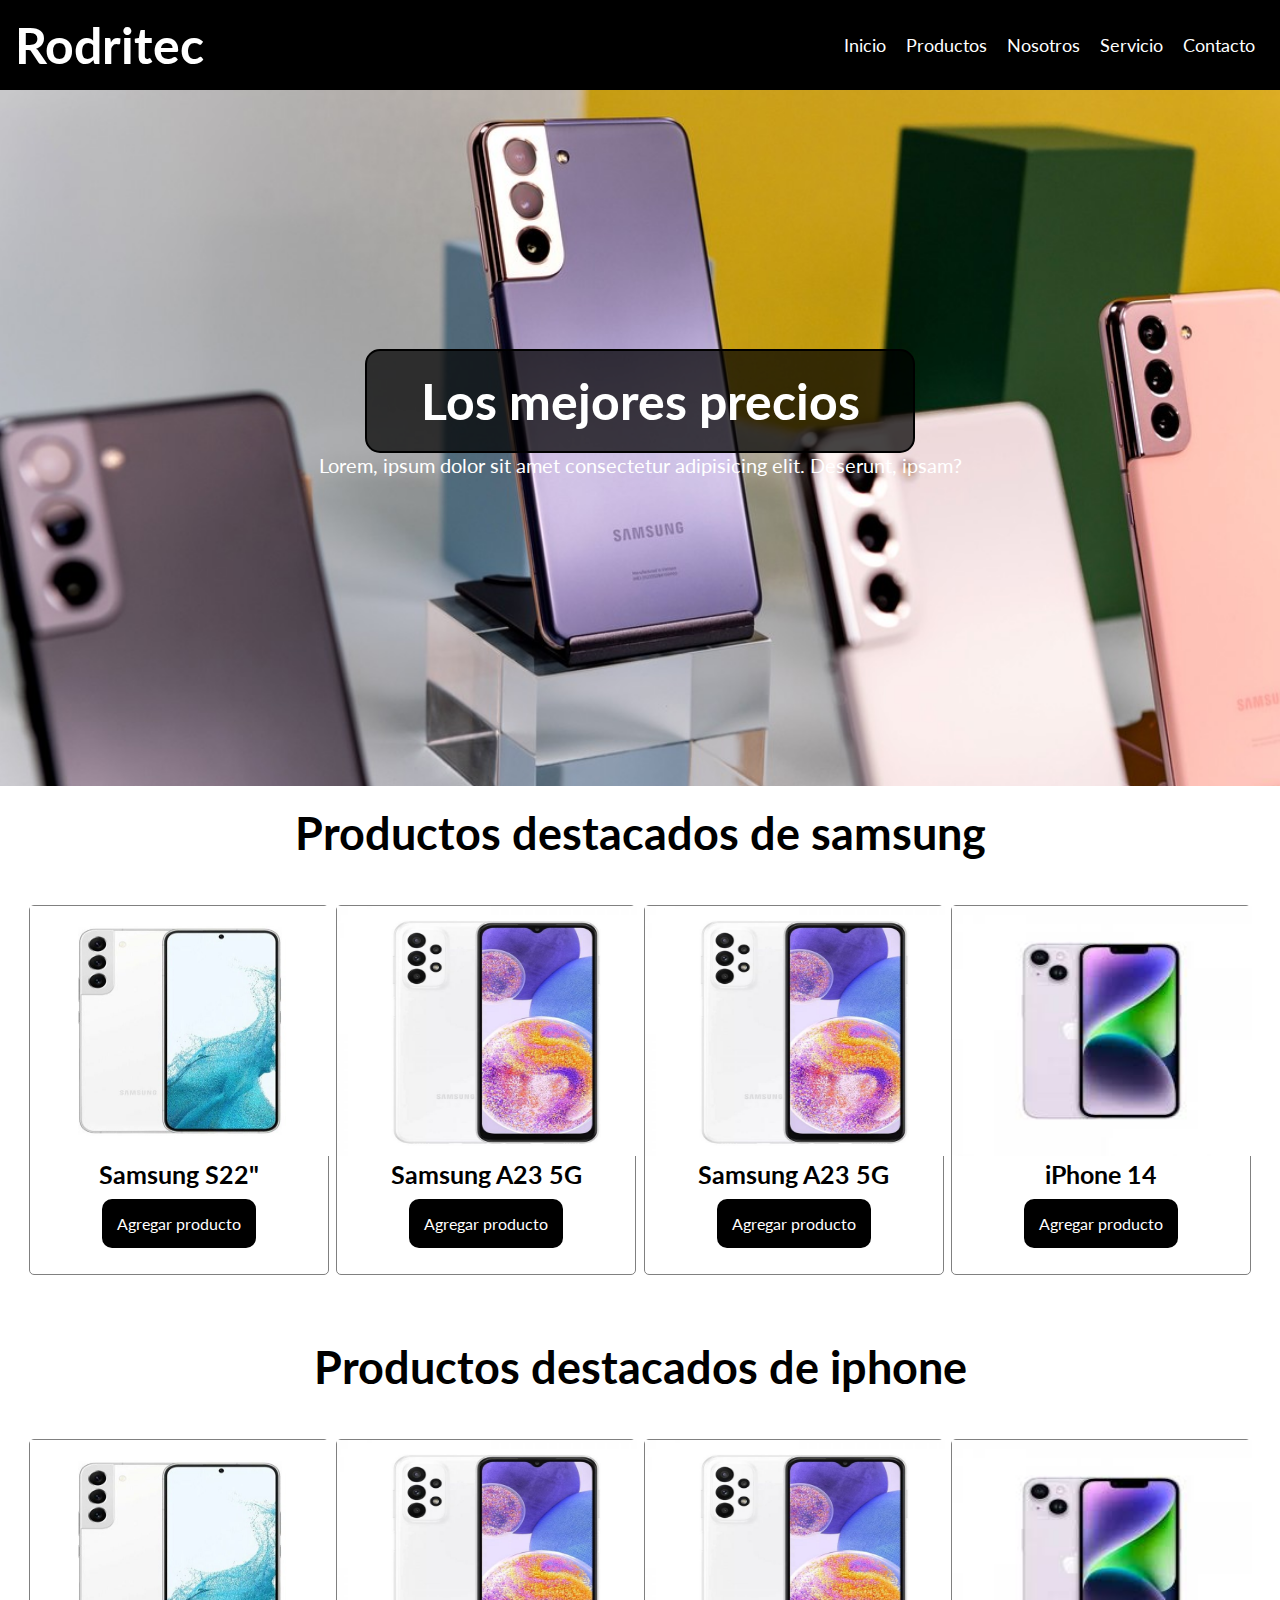
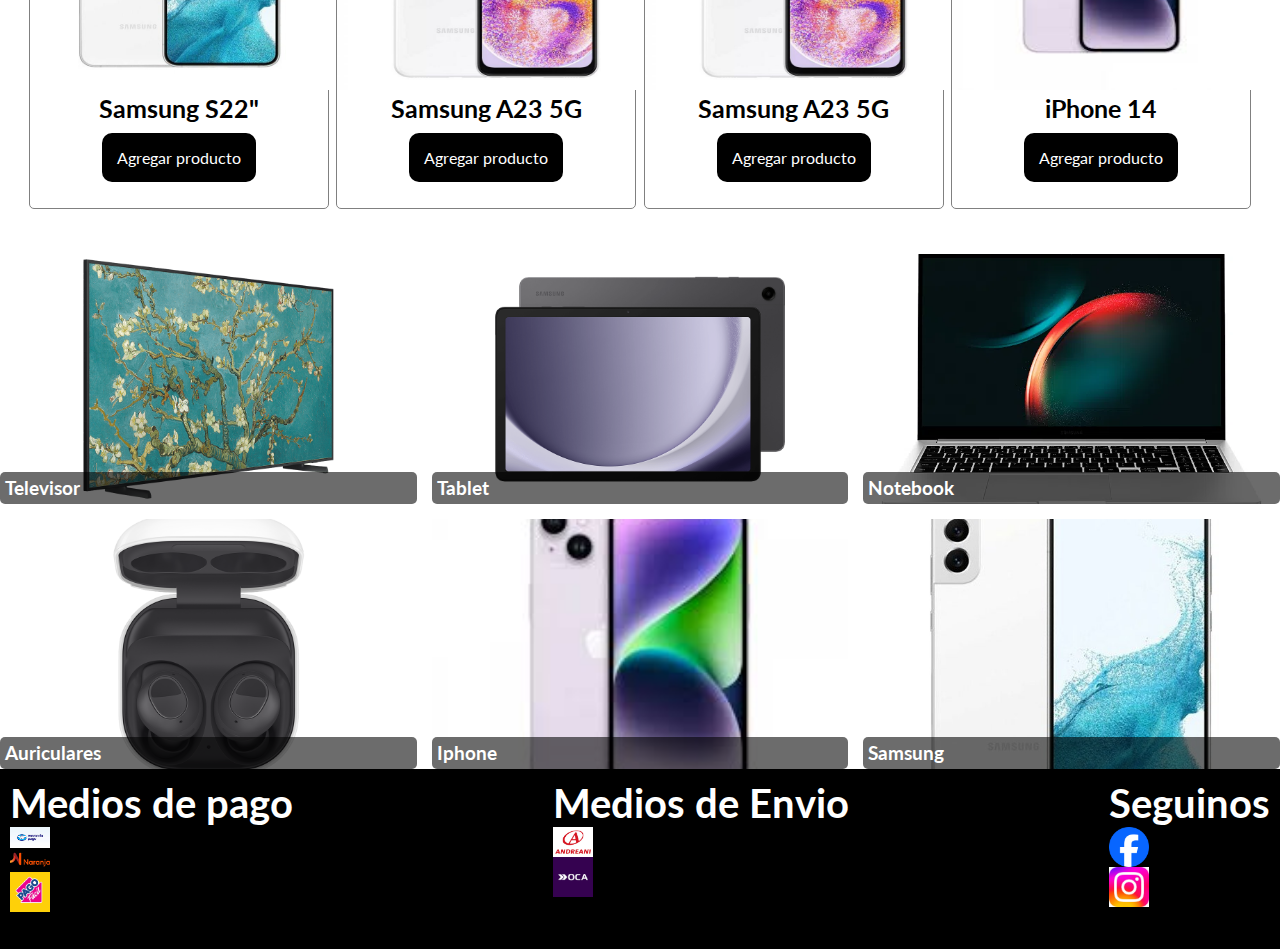
==== PreEntrega1-DellOrto/index.html @ e6a42798 "Primer guardado" ====
<!--Como tematica, mi pagina web va a ser de venta de celulares/tecnologias--> 

<!DOCTYPE html>
<html lang="es">
<head>
    <meta charset="UTF-8">
    <meta name="viewport" content="width=device-width, initial-scale=1.0">
    <link rel="stylesheet" href="./css/style.css">
    <title> PreEntrega1 Dell Orto</title>
</head>
<body>
    <header>
        <h1>Rodritec</h1>
        <nav>
            <!--ENLACES RELATIVOS-->
            <ul> 
                <!--ul>li*5>a para simplificar todo y no hacer uno por uno-->
                <li><a href="./index.html">Inicio</a></li>
                <li><a href="./pages/productos.html">Productos</a></li>
                <li><a href="./pages/nosotros.html">Nosotros</a></li>
                <li><a href="./pages/servicios.html">Servicio</a></li>
                <li><a href="./pages/contacto.html">Contacto</a></li>
            </ul>
        </nav>
        <!--ENLACES ABSOLUTO-->
        <!--<a href="https://plataforma-beta.coderhouse.com/" target="_blank">Coder</a>-->
        <!--ENLACES INTERNO-->
        <!--<a href="#contactos">Contactos</a>-->
    </header>
    <main>
        <section class="hero">
            <h2>Los mejores precios</h2>
            <p>Lorem, ipsum dolor sit amet consectetur adipisicing elit. Deserunt, ipsam?</p>
        </section>
        <section class="destacados">
            <h2>Productos destacados de samsung</h2>
            <div class="destacados-contenedor">
                <div>
                    <img src="./img/s 22.jpg" alt="">
                    <h3>Samsung S22"</h3>
                    <a href="" class="boton">Agregar producto</a>
                </div>
                <div>
                    <img src="./img/a 23.jpg" alt="">
                    <h3>Samsung A23 5G</h3>
                    <a href="" class="boton">Agregar producto</a>
                </div>
                <div>
                    <img src="./img/a 23.jpg" alt="">
                    <h3>Samsung A23 5G</h3>
                    <a href="" class="boton">Agregar producto</a>
                </div>
                <div>
                    <img src="./img/iphone.jpeg" alt="">
                    <h3>iPhone 14</h3>
                    <a href="" class="boton">Agregar producto</a>
                </div>
            </div>
        </section>
        <section class="destacados">
            <h2>Productos destacados de iphone</h2>
            <div class="destacados-contenedor">
                <div>
                    <img src="./img/s 22.jpg" alt=""> 
                    <h3>Samsung S22"</h3>
                    <a href="" class="boton">Agregar producto</a>
                </div>
                <div>
                    <img src="./img/a 23.jpg" alt="">
                    <h3>Samsung A23 5G</h3>
                    <a href="" class="boton">Agregar producto</a>
                </div>
                <div>
                    <img src="./img/a 23.jpg" alt="">
                    <h3>Samsung A23 5G</h3>
                    <a href="" class="boton">Agregar producto</a>
                </div>
                <div>
                    <img src="./img/iphone.jpeg" alt="">
                    <h3>iPhone 14</h3>
                    <a href="" class="boton">Agregar producto</a>
                </div>
            </div>
        </section>
        <section class="grid-galeria">
            <div class="grid-item img1">
                <img src="./img/televisor samsg.png" alt="">
                <h3>Televisor</h3>
            </div>
            <div class="grid-item img2">
                <img src="./img/tablett.png" alt="">
                <h3>Tablet</h3>
            </div>
            <div class="grid-item img3">
                <img src="./img/nootebookk.webp" alt="">
                <h3>Notebook</h3>
            </div>
            <div class="grid-item img4">
                <a href="https://www.facebook.com/?locale=es_LA" target="_blank"><img src="./img/auriculares inalambico.png" alt=""></a>
                <h3>Auriculares</h3>
            </div>
            <div class="grid-item img5">
                <img src="./img/iphone.jpeg" alt="">
                <h3>Iphone</h3>
            </div>
            <div class="grid-item img6">
                <img src="./img/s 22.jpg" alt="">
                <h3>Samsung</h3>
            </div>
        </section>
    </main>
    <footer>
        <div>
            <h2>Medios de pago</h2>
            <img src="./img/MERCADO PAGO.jpeg" alt="">
            <img src="./img/Logo_Naranja.png" alt="">
            <img src="./img/PAGO FACIL.png" alt="">
        </div>
        <div>
            <h2>Medios de Envio</h2>
            <img src="./img/ANDREANI.png" alt="">
            <img src="./img/OCAAA.png" alt="">
        </div>
        <div>
            <h2>Seguinos</h2>
            <a href="https://www.facebook.com/?locale=es_LA" target="_blank"><img src="./img/2023_Facebook_icon.svg.webp" alt=""></a>
            <a href="https://www.instagram.com/rodri.dellorto/" target="_blank"><img src="./img/insta.jpeg" alt=""></a>
        </div>
    </footer>
</body>
</html>
---- PreEntrega1-DellOrto/css/style.css ----
/*!--------FONTS-------*/

@import url('https://fonts.googleapis.com/css2?family=Lato:ital,wght@0,100;0,300;0,400;0,700;0,900;1,100;1,300;1,400;1,700;1,900&display=swap');

/*!---------RESET---------*/

*{
    margin: 0%;
    padding: 0%;
    box-sizing: border-box;
}

body{
    font-family: "Lato", sans-serif;
}

/*!-------HEADER----------*/

header{
    background-color: black;
    padding: 15px;
    position: sticky;
    top: 0;
    display: flex;
    justify-content: space-between;
    align-items: center;
    z-index: 1;
}

header h1{
    color: white;
    font-size: 50px;
}

header nav ul{
    list-style: none;
    display: flex;
}

header nav ul li{
    display: inline-block;
    margin: 10px;
}

header nav ul li a{
    text-decoration: none;
    color: white;
    font-size: 18px;
}



/*!-------MAIN----------*/

.hero{
    width: 100%;
    height: calc(100vh - 204px);
    color: white;
    text-align: center;
    background-image: url(../img/samsungg.jpg);
    background-position: center;
    background-repeat: no-repeat;
    background-size: cover;
    background-attachment: fixed;
    display: flex;
    flex-direction: column;
    justify-content: center;
    align-items: center;
}

.hero h2{
    width: 550px;
    background-color: rgba(0, 0, 0, 0.724);
    font-size: 50px;
    border: 2px solid rgb(0, 0, 0);
    display: inline-block;
    padding: 20px;
    border-radius: 15px;
}

.hero p{
    font-size: 20px;
    margin-bottom: 50px;
}

.hero a{
    background-color: black;
    text-decoration: none;
    color: white;
    padding: 10px;
}

.destacados h2{
    color: black;
    font-size: 45px;
    text-align: center;
    padding: 20px;
}

.destacados-contenedor{
    display: flex;
    justify-content: space-around;
    align-items: center;
    flex-wrap: wrap;
    padding: 25px;
}

.destacados .destacados-contenedor div{
    border: 1px solid gray;
    width: 300px;
    height: 370px;
    text-align: center;
    margin-bottom: 20px;
    border-radius: 5px;
}

.destacados div h3{
    font-size: 25px;
    margin-bottom: 25px;
}

.destacados div a{
    text-decoration: none;
    color: white;
    background-color: black;
    padding: 15px;
    border-radius: 10px;
}

.destacados div img{
    width: 300px;
    height: 250px;
}

.destacados-2 h2{
    color: black;
    font-size: 45px;
    text-align: center;
    padding: 20px;
}

.grid-galeria{
    width: 100%;
    height: auto;
    display: grid;
    grid-template-columns:repeat(3, 1fr) ;
    grid-auto-rows: 250px;
    gap: 15px;
}

.grid-galeria div img{
    width: 100%;
    height: 100%;
    object-fit: cover;
}

.grid-item{
    position: relative;
}

.grid-item h3{
    position: absolute;
    bottom: 0;
    background-color: rgba(0, 0, 0, 0.575);
    width: 100%;
    color: white;
    padding: 5px;
    border-radius: 5px;
}

.fixed {
    position: fixed;
    bottom: 80px;
    right: 50px;
}

.fixed img {
    width: 60px;
}

















/*!-------FOOTER---------*/

footer{
    background-color: black;
    width: 100%;
    height: 180px;
    display: flex;
    justify-content: space-between;
    padding: 10px;
}

footer h2{
    color: white;
    font-size: 40px;
}

footer img{
    width: 40px;
    display: flex;
    flex-direction: column;
}


@media (max-width: 720px){
    header{
        flex-direction: column;
        position: static;
    }
    header nav ul li{
        margin: 5px;
    }
    .hero h2{
        width: 300px;
        font-size: 25px;
    }
    .hero p{
        font-size: 16px;
    }
}

@media (max-width: 440px){
    header nav ul{
        flex-direction: column;
    }
    header nav ul li{
        text-align: center;
    }
    header nav ul li a{
        font-size: 15px;
    }
}
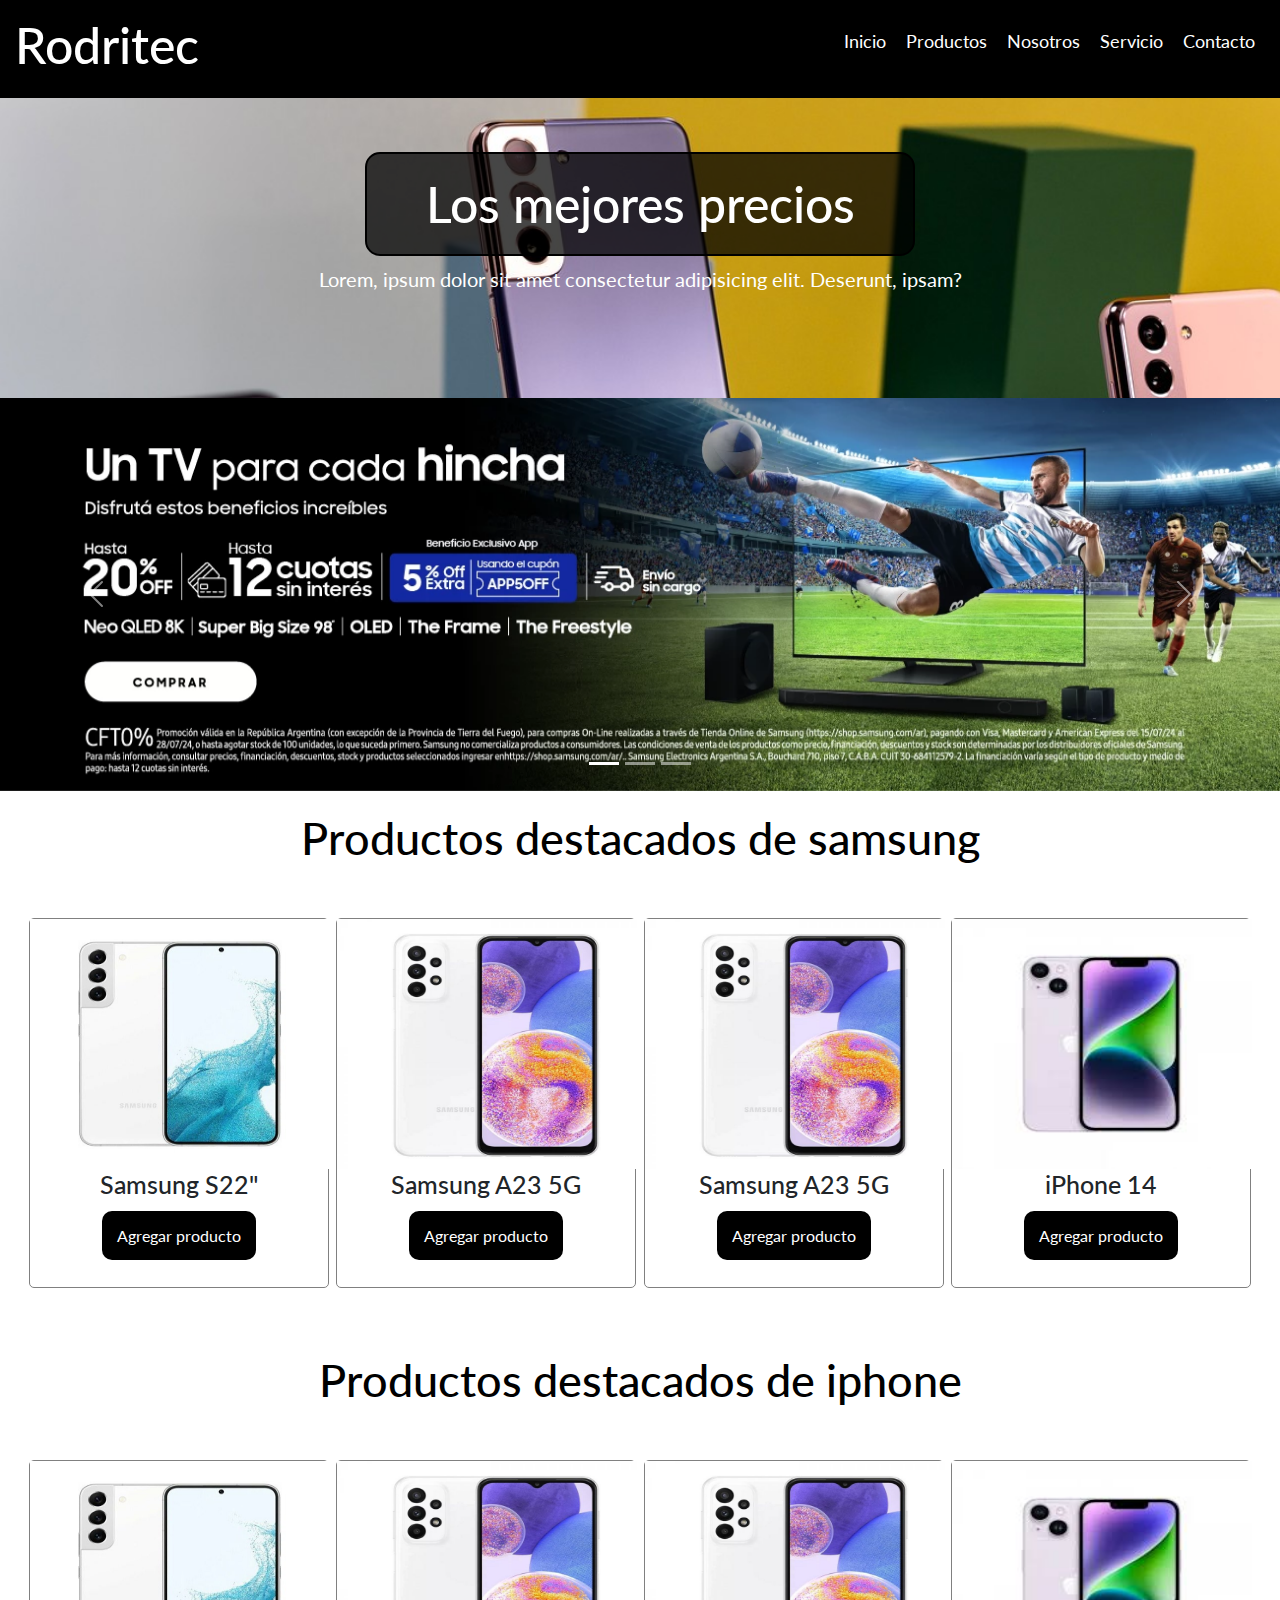
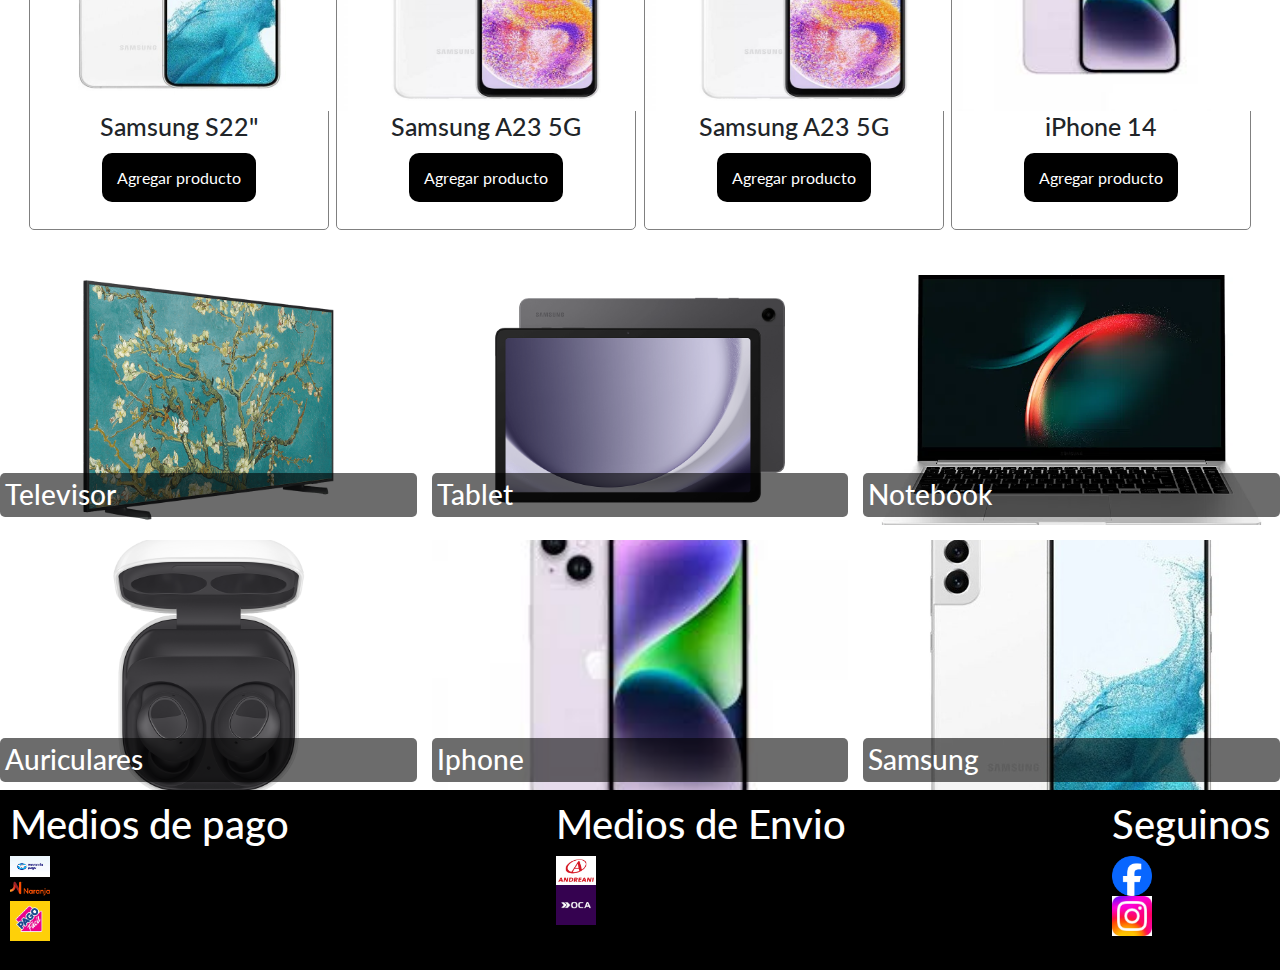
==== commit f6eee0a6: "segunda entrega" ====
--- a/PreEntrega1-DellOrto/index.html
+++ b/PreEntrega1-DellOrto/index.html
@@ -1,10 +1,12 @@
 <!--Como tematica, mi pagina web va a ser de venta de celulares/tecnologias--> 
 
+<!--NO ALCANCE A TERMINAR EL TRABAJO POR PORBLEMAS PERSONALES (ESTOY ATRASADO)--> 
 <!DOCTYPE html>
 <html lang="es">
 <head>
     <meta charset="UTF-8">
     <meta name="viewport" content="width=device-width, initial-scale=1.0">
+    <link href="https://cdn.jsdelivr.net/npm/bootstrap@5.3.3/dist/css/bootstrap.min.css" rel="stylesheet" integrity="sha384-QWTKZyjpPEjISv5WaRU9OFeRpok6YctnYmDr5pNlyT2bRjXh0JMhjY6hW+ALEwIH" crossorigin="anonymous">
     <link rel="stylesheet" href="./css/style.css">
     <title> PreEntrega1 Dell Orto</title>
 </head>
@@ -31,6 +33,39 @@
         <section class="hero">
             <h2>Los mejores precios</h2>
             <p>Lorem, ipsum dolor sit amet consectetur adipisicing elit. Deserunt, ipsam?</p>
+        </section>
+        <section>
+            <div id="carouselExampleIndicators" class="carousel slide">
+                <div class="carousel-indicators">
+                    <button type="button" data-bs-target="#carouselExampleIndicators" data-bs-slide-to="0"
+                        class="active" aria-current="true" aria-label="Slide 1"></button>
+                    <button type="button" data-bs-target="#carouselExampleIndicators" data-bs-slide-to="1"
+                        aria-label="Slide 2"></button>
+                    <button type="button" data-bs-target="#carouselExampleIndicators" data-bs-slide-to="2"
+                        aria-label="Slide 3"></button>
+                </div>
+                <div class="carousel-inner">
+                    <div class="carousel-item active">
+                        <img src="./img/samsunggg 1.webp" class="d-block w-100" alt="..." />
+                    </div>
+                    <div class="carousel-item">
+                        <img src="./img/samsunggg 2.webp" class="d-block w-100" alt="..." />
+                    </div>
+                    <div class="carousel-item">
+                        <img src="./img/samsunggg 3.webp" class="d-block w-100" alt="..." />
+                    </div>
+                </div>
+                <button class="carousel-control-prev" type="button" data-bs-target="#carouselExampleIndicators"
+                    data-bs-slide="prev">
+                    <span class="carousel-control-prev-icon" aria-hidden="true"></span>
+                    <span class="visually-hidden">Previous</span>
+                </button>
+                <button class="carousel-control-next" type="button" data-bs-target="#carouselExampleIndicators"
+                    data-bs-slide="next">
+                    <span class="carousel-control-next-icon" aria-hidden="true"></span>
+                    <span class="visually-hidden">Next</span>
+                </button>
+            </div>
         </section>
         <section class="destacados">
             <h2>Productos destacados de samsung</h2>
@@ -127,5 +162,6 @@
             <a href="https://www.instagram.com/rodri.dellorto/" target="_blank"><img src="./img/insta.jpeg" alt=""></a>
         </div>
     </footer>
+    <script src="https://cdn.jsdelivr.net/npm/bootstrap@5.3.3/dist/js/bootstrap.bundle.min.js" integrity="sha384-YvpcrYf0tY3lHB60NNkmXc5s9fDVZLESaAA55NDzOxhy9GkcIdslK1eN7N6jIeHz" crossorigin="anonymous"></script>
 </body>
 </html>--- a/PreEntrega1-DellOrto/css/style.css
+++ b/PreEntrega1-DellOrto/css/style.css
@@ -48,13 +48,16 @@
     font-size: 18px;
 }
 
+header nav ul li a:hover{
+    color: blue;
+}
 
 
 /*!-------MAIN----------*/
 
 .hero{
     width: 100%;
-    height: calc(100vh - 204px);
+    height: 300px;
     color: white;
     text-align: center;
     background-image: url(../img/samsungg.jpg);
@@ -127,6 +130,10 @@
     border-radius: 10px;
 }
 
+.destacados div a:hover{
+    background-color: blue;
+}
+
 .destacados div img{
     width: 300px;
     height: 250px;
